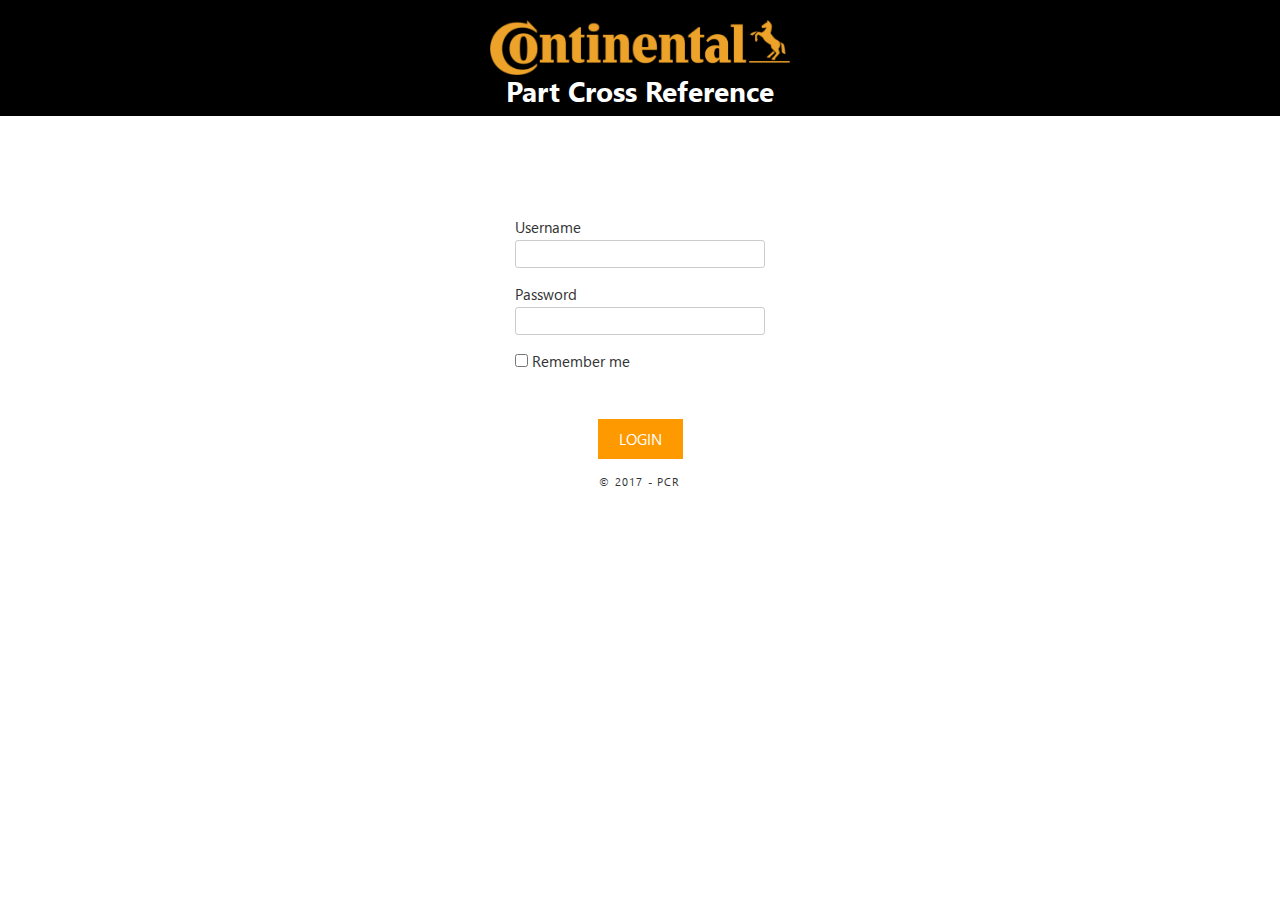
==== index.html @ 1dc70f2e "Android Mobile Web Page" ====
<!doctype html>
<html>
<head>
  <title>Project</title>

  <meta charset="utf-8" />
  <meta http-equiv="Content-type" content="text/html; charset=utf-8" />
  <meta name="viewport" content="width=device-width, initial-scale=1" />

  <link rel="stylesheet" href="app/css/styles.min.css">
  <link rel="stylesheet" href="https://maxcdn.bootstrapcdn.com/bootstrap/3.3.7/css/bootstrap.min.css">
  <link href="https://gitcdn.github.io/bootstrap-toggle/2.2.2/css/bootstrap-toggle.min.css" rel="stylesheet">

</head>
<body>
  <header>
    <nav>
      <div class="container-fluid">
        <div class="brand-holder">
          <img src="app/images/logo.png" alt="">
        </div>
        <h3>Part Cross Reference</h3>
      </div>
    </nav>
  </header>
  <main>
    <div class="container">
      <div class="login">
        <div class="row">
          <div class="col-xs-12">
            <div class="form-group">
              <label class="block" for="username">Username</label>
              <input type="text" name="username" id="username"value="">
            </div>
            <div class="form-group">
              <label class="block" for="password">Password</label>
              <input type="text" name="password" id= "password" value="">
            </div>
            <div class="form-group">
              <!--<input type="checkbox" id="checkbox" name="" value="">-->
              <input type="checkbox" data-toggle="toggle" data-size="small">
              <label for="">Remember me</label>
            </div>
          </div>
        </div>
        <div class="foot">
          <button type="button" name="button" id="log-btn">Login</button>
          <p> © 2017 - PCR </p>
        </div>
      </div>
    </div>
  </main>
  <script src="https://ajax.googleapis.com/ajax/libs/jquery/3.2.1/jquery.min.js"></script>
  <script src="https://maxcdn.bootstrapcdn.com/bootstrap/3.3.7/js/bootstrap.min.js"></script>
  <script src="https://gitcdn.github.io/bootstrap-toggle/2.2.2/js/bootstrap-toggle.min.js"></script>
  <script type="text/javascript" src="app/js/main.js"></script>
</body>
</html>
---- app/css/styles.min.css ----
@charset "UTF-8";@font-face{font-family:Segoe-ui;src:url(../fonts/segoeui.ttf);src:local("☺"),url(../fonts/segoeui.ttf) format("truetype");font-weight:400;font-style:normal}@font-face{font-family:Segoe-ui-bold;src:url(../fonts/segoeuib.ttf);src:local("☺"),url(../fonts/segoeuib.ttf) format("truetype");font-weight:400;font-style:normal}body,html{font-family:Segoe-Ui!important}h1,h2,h3,h4,h5{font-family:segoe-ui-bold!important}*,:after,:before{box-sizing:border-box;margin:0;padding:0;-webkit-transition:.25s ease-in-out;-moz-transition:.25s ease-in-out;-o-transition:.25s ease-in-out;transition:.25s ease-in-out;outline:0;font-family:Segoe-ui}body,html{overflow-x:hidden}.center,.dashboard,.login,header{margin:0 auto;text-align:center}header{background-color:#000;color:#fff;overflow:auto}header h3{font-size:200%;font-weight:bolder}header .brand-holder{width:300px;margin:0 auto;margin-top:20px;margin-bottom:-20px}header .brand-holder img{width:100%;height:auto}.login{width:250px;padding:100px 0;font-size:1.1em}.login .block{display:block}.form-group{text-align:left}.form-group label{font-weight:500;margin-bottom:2px;text-align:left}.form-group input[type=text]{border-radius:3px;border:1px solid #ccc;padding:2px 10px;width:100%}.foot button{background-color:#f90;text-transform:uppercase;color:#fff;padding:8px 20px;margin:30px 0 15px;outline:0;border:1px solid #f90}.foot button:hover{background-color:#fff;color:#f90}.foot p{font-size:11px;letter-spacing:1.2px}.dashboard{padding:10px 0}.dashboard h3{font-size:1.5em}.dashboard .dash-head{font-size:22px}.dashboard .compete{font-size:1.1em;margin:auto;width:330px;margin-top:20px;margin-bottom:-35px}@media screen and (max-width:330px){.dashboard .compete{width:290px}}.table{text-align:left}.table thead{color:orange;text-transform:uppercase}
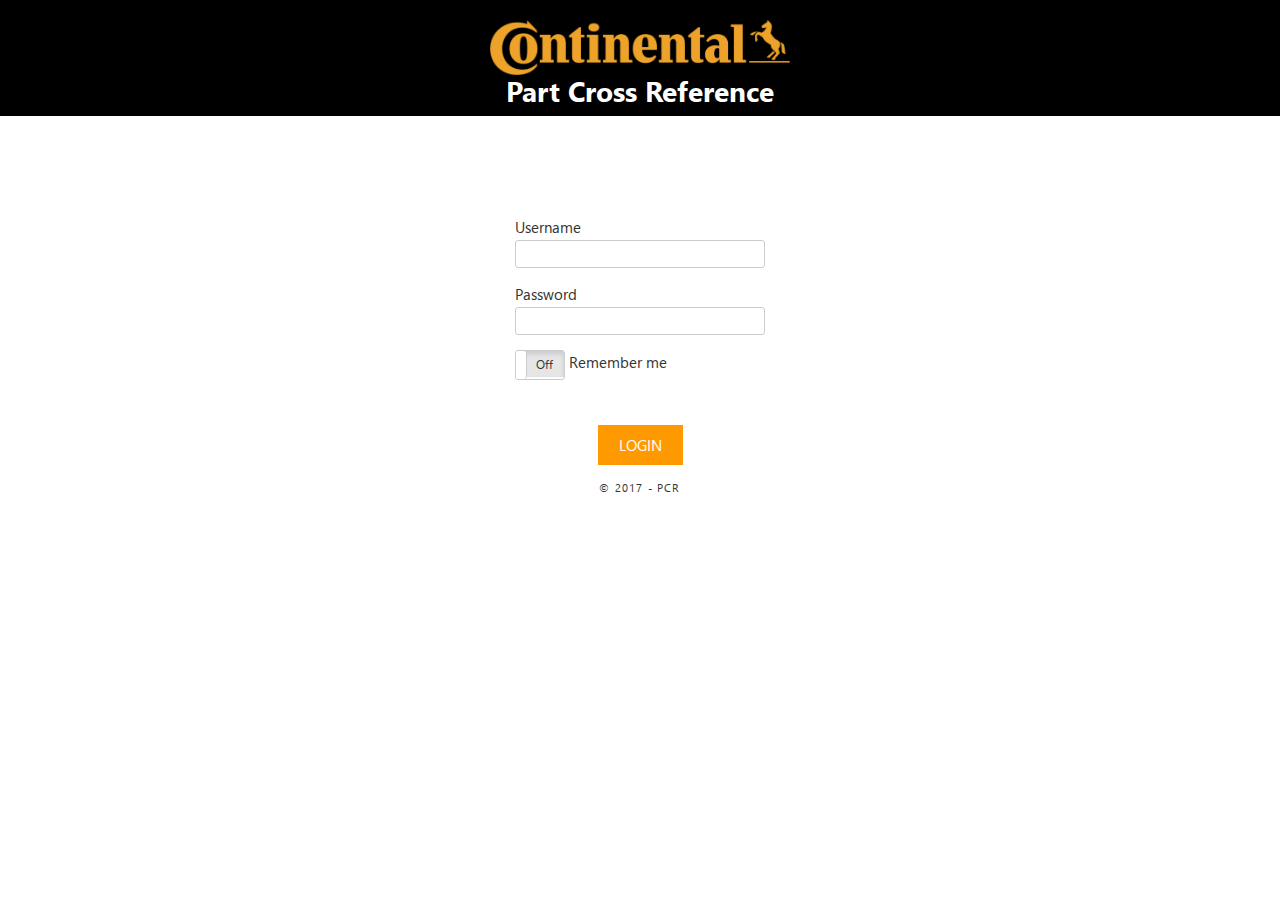
==== commit f199d08d: "Changed the CDN to Local Src" ====
--- a/index.html
+++ b/index.html
@@ -9,8 +9,13 @@
   <meta name="viewport" content="width=device-width, initial-scale=1" />
 
   <link rel="stylesheet" href="app/css/styles.min.css">
+  <!-- CDN
   <link rel="stylesheet" href="https://maxcdn.bootstrapcdn.com/bootstrap/3.3.7/css/bootstrap.min.css">
   <link href="https://gitcdn.github.io/bootstrap-toggle/2.2.2/css/bootstrap-toggle.min.css" rel="stylesheet">
+  -->
+  <link rel="stylesheet" href="app/bs/bootstrap.min.css">
+  <link rel="stylesheet" href="app/bs/bootstrap-toggle.min.css">
+
 
 </head>
 <body>
@@ -52,8 +57,13 @@
     </div>
   </main>
   <script src="https://ajax.googleapis.com/ajax/libs/jquery/3.2.1/jquery.min.js"></script>
+  <!-- CDN
   <script src="https://maxcdn.bootstrapcdn.com/bootstrap/3.3.7/js/bootstrap.min.js"></script>
   <script src="https://gitcdn.github.io/bootstrap-toggle/2.2.2/js/bootstrap-toggle.min.js"></script>
+  -->
+  <script src="app/bs/bootstrap.min.js"></script>
+  <script src="app/bs/bootstrap-toggle.min.js"></script>
+
   <script type="text/javascript" src="app/js/main.js"></script>
 </body>
 </html>
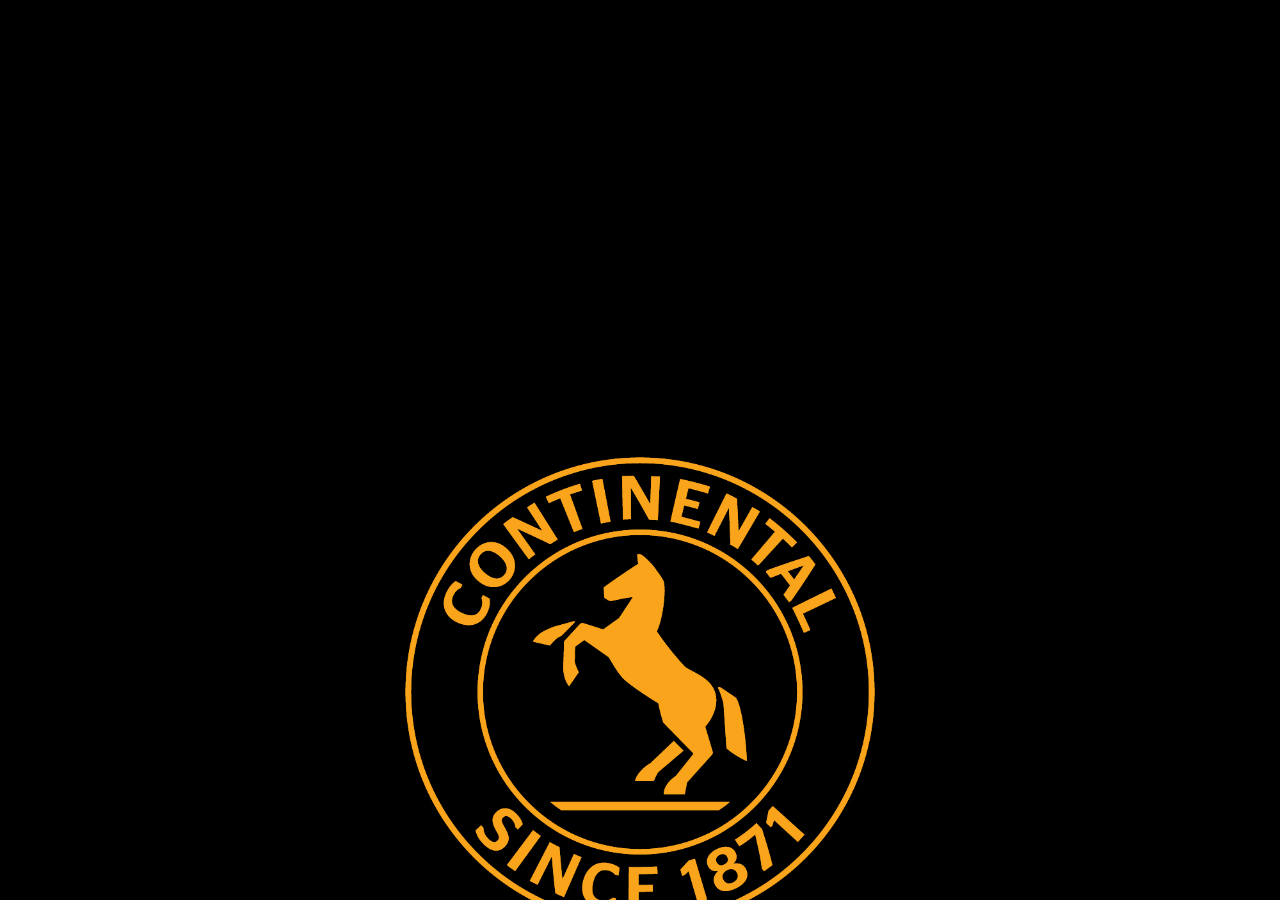
==== commit 59b9eec8: "Added Preloader" ====
--- a/index.html
+++ b/index.html
@@ -19,43 +19,52 @@
 
 </head>
 <body>
-  <header>
-    <nav>
-      <div class="container-fluid">
-        <div class="brand-holder">
-          <img src="app/images/logo.png" alt="">
+  <div id="loader-wrapper">
+    <main id="front">
+      <div class="hero-banner">
+        <img src="app/images/continental-horse.png" alt="">
+      </div>
+    </main>
+  </div>
+  <div id="main-body">
+    <header>
+      <nav>
+        <div class="container-fluid">
+          <div class="brand-holder">
+            <img src="app/images/logo.png" alt="">
+          </div>
+          <h3>Part Cross Reference</h3>
         </div>
-        <h3>Part Cross Reference</h3>
-      </div>
-    </nav>
-  </header>
-  <main>
-    <div class="container">
-      <div class="login">
-        <div class="row">
-          <div class="col-xs-12">
-            <div class="form-group">
-              <label class="block" for="username">Username</label>
-              <input type="text" name="username" id="username"value="">
-            </div>
-            <div class="form-group">
-              <label class="block" for="password">Password</label>
-              <input type="text" name="password" id= "password" value="">
-            </div>
-            <div class="form-group">
-              <!--<input type="checkbox" id="checkbox" name="" value="">-->
-              <input type="checkbox" data-toggle="toggle" data-size="small">
-              <label for="">Remember me</label>
+      </nav>
+    </header>
+    <main>
+      <div class="container">
+        <div class="login">
+          <div class="row">
+            <div class="col-xs-12">
+              <div class="form-group">
+                <label class="block" for="username">Username</label>
+                <input type="text" name="username" id="username"value="">
+              </div>
+              <div class="form-group">
+                <label class="block" for="password">Password</label>
+                <input type="text" name="password" id= "password" value="">
+              </div>
+              <div class="form-group">
+                <!--<input type="checkbox" id="checkbox" name="" value="">-->
+                <input type="checkbox" data-toggle="toggle" data-size="small">
+                <label for="">Remember me</label>
+              </div>
             </div>
           </div>
-        </div>
-        <div class="foot">
-          <button type="button" name="button" id="log-btn">Login</button>
-          <p> © 2017 - PCR </p>
+          <div class="foot">
+            <button type="button" name="button" id="log-btn">Login</button>
+            <p> © 2017 - PCR </p>
+          </div>
         </div>
       </div>
-    </div>
-  </main>
+    </main>
+  </div>
   <script src="https://ajax.googleapis.com/ajax/libs/jquery/3.2.1/jquery.min.js"></script>
   <!-- CDN
   <script src="https://maxcdn.bootstrapcdn.com/bootstrap/3.3.7/js/bootstrap.min.js"></script>
--- a/app/css/styles.min.css
+++ b/app/css/styles.min.css
@@ -1 +1 @@
-@charset "UTF-8";@font-face{font-family:Segoe-ui;src:url(../fonts/segoeui.ttf);src:local("☺"),url(../fonts/segoeui.ttf) format("truetype");font-weight:400;font-style:normal}@font-face{font-family:Segoe-ui-bold;src:url(../fonts/segoeuib.ttf);src:local("☺"),url(../fonts/segoeuib.ttf) format("truetype");font-weight:400;font-style:normal}body,html{font-family:Segoe-Ui!important}h1,h2,h3,h4,h5{font-family:segoe-ui-bold!important}*,:after,:before{box-sizing:border-box;margin:0;padding:0;-webkit-transition:.25s ease-in-out;-moz-transition:.25s ease-in-out;-o-transition:.25s ease-in-out;transition:.25s ease-in-out;outline:0;font-family:Segoe-ui}body,html{overflow-x:hidden}.center,.dashboard,.login,header{margin:0 auto;text-align:center}header{background-color:#000;color:#fff;overflow:auto}header h3{font-size:200%;font-weight:bolder}header .brand-holder{width:300px;margin:0 auto;margin-top:20px;margin-bottom:-20px}header .brand-holder img{width:100%;height:auto}.login{width:250px;padding:100px 0;font-size:1.1em}.login .block{display:block}.form-group{text-align:left}.form-group label{font-weight:500;margin-bottom:2px;text-align:left}.form-group input[type=text]{border-radius:3px;border:1px solid #ccc;padding:2px 10px;width:100%}.foot button{background-color:#f90;text-transform:uppercase;color:#fff;padding:8px 20px;margin:30px 0 15px;outline:0;border:1px solid #f90}.foot button:hover{background-color:#fff;color:#f90}.foot p{font-size:11px;letter-spacing:1.2px}.dashboard{padding:10px 0}.dashboard h3{font-size:1.5em}.dashboard .dash-head{font-size:22px}.dashboard .compete{font-size:1.1em;margin:auto;width:330px;margin-top:20px;margin-bottom:-35px}@media screen and (max-width:330px){.dashboard .compete{width:290px}}.table{text-align:left}.table thead{color:orange;text-transform:uppercase}+@charset "UTF-8";@font-face{font-family:Segoe-ui;src:url(../fonts/segoeui.ttf);src:local("☺"),url(../fonts/segoeui.ttf) format("truetype");font-weight:400;font-style:normal}@font-face{font-family:Segoe-ui-bold;src:url(../fonts/segoeuib.ttf);src:local("☺"),url(../fonts/segoeuib.ttf) format("truetype");font-weight:400;font-style:normal}body,html{font-family:Segoe-Ui!important}h1,h2,h3,h4,h5{font-family:segoe-ui-bold!important}*,:after,:before{box-sizing:border-box;margin:0;padding:0;-webkit-transition:.25s ease-in-out;-moz-transition:.25s ease-in-out;-o-transition:.25s ease-in-out;transition:.25s ease-in-out;outline:0;font-family:Segoe-ui}body,html{overflow-x:hidden;overflow-y:hidden;height:100%}.center,.dashboard,.login,header{margin:0 auto;text-align:center}header{background-color:#000;color:#fff;overflow:auto}header h3{font-size:200%;font-weight:bolder}header .brand-holder{width:300px;margin:0 auto;margin-top:20px;margin-bottom:-20px}header .brand-holder img{width:100%;height:auto}.login{width:250px;padding:100px 0;font-size:1.1em}.login .block{display:block}.form-group{text-align:left}.form-group label{font-weight:500;margin-bottom:2px;text-align:left}.form-group input[type=text]{border-radius:3px;border:1px solid #ccc;padding:2px 10px;width:100%}.foot button{background-color:#f90;text-transform:uppercase;color:#fff;padding:8px 20px;margin:30px 0 15px;outline:0;border:1px solid #f90}.foot button:hover{background-color:#fff;color:#f90}.foot p{font-size:11px;letter-spacing:1.2px}.dashboard{padding:10px 0}.dashboard h3{font-size:1.5em}.dashboard .compete{font-size:1.1em;margin:auto;width:330px;margin-top:20px;margin-bottom:-35px}@media screen and (max-width:330px){.dashboard .compete{width:290px}}.table{text-align:left}.table thead{color:orange;text-transform:uppercase}#loader-wrapper{position:fixed;top:0;left:0;right:0;bottom:0;background-color:#fff;z-index:999999;height:100%;width:100%;display:block}#main-body{height:100%;display:none}#front{height:100%;background-color:#000}#front .hero-banner{position:absolute;top:20%}#front .hero-banner img{width:100%;height:auto}